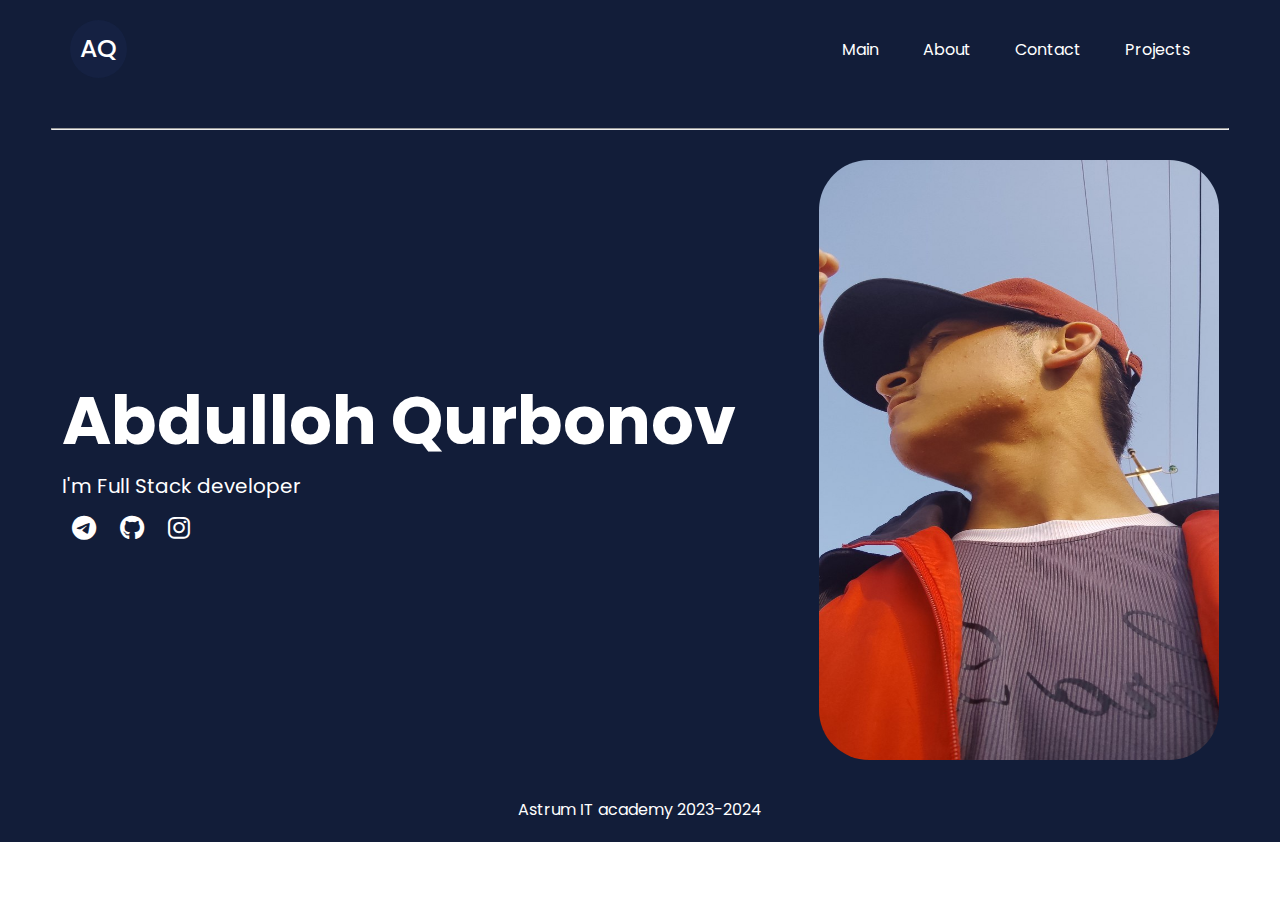
==== index.html @ a71c52dc "Portfolio" ====
<!DOCTYPE html>
<html lang="en">
  <head>
    <meta charset="UTF-8" />
    <meta name="viewport" content="width=device-width, initial-scale=1.0" />
    <link rel="stylesheet" href="./css/style.css" />
    <link
      rel="stylesheet"
      href="https://cdnjs.cloudflare.com/ajax/libs/font-awesome/6.5.2/css/all.min.css"
    />
    <link rel="stylesheet" href="./css/header.css" />
    <script src="./index.js" defer></script>
    <title>Document</title>
  </head>
  <body>
    <div class="content">
      <header>
        <div class="logo">AQ</div>
        <div class="nav-items-block">
          <a href="/">Main</a>
          <a href="./about.html">About</a>
          <a href="./contact.html">Contact</a>
          <a href="./project.html">Projects</a>
        </div>
        <div class="nav-items">
          <a href="/">Main</a>
          <a href="./about.html">About</a>
          <a href="./contact.html">Contact</a>
          <a href="./project.html">Projects</a>
        </div>
      </header>
      <hr />
      <main>
        <div class="main-content">
          <h1>Abdulloh Qurbonov</h1>
          <p>I'm Full Stack developer</p>
          <div class="icons">
            <a href="https://t.me/a_qurbobov1"
              ><i class="fa-brands fa-telegram"></i
            ></a>
            <a href="https://github.com/Abdulloh20080825"
              ><i class="fa-brands fa-github"></i
            ></a>
            <a href="https://www.instagram.com/a_qurbonov_/"
              ><i class="fa-brands fa-instagram"></i
            ></a>
          </div>
        </div>
        <div class="img">
          <img src="./img/photo_2024-07-11_11-05-32.jpg" alt="Me img" />
        </div>
      </main>
      <footer class="footer-content">
        <p>Astrum IT academy 2023-2024</p>
      </footer>
    </div>
  </body>
</html>
---- css/style.css ----
@import url("https://fonts.googleapis.com/css2?family=Poppins:ital,wght@0,100;0,200;0,300;0,400;0,500;0,600;0,700;0,800;0,900;1,100;1,200;1,300;1,400;1,500;1,600;1,700;1,800;1,900&display=swap");

* {
  margin: 0;
  padding: 0;
  box-sizing: border-box;
  font-family: "Poppins", sans-serif;
}

.content main {
  display: flex;
  justify-content: space-around;
  align-items: center;
  color: #fff;
}

.content main .main-content h1 {
  font-size: 67px;
}
.nav-items-block {
  display: none;
}

.content main .main-content p {
  font-size: 20px;
}

.content main .main-content .icons i {
  font-size: 25px;
  margin: 15px 10px;
  color: #fff;
}

.content main img {
  border-radius: 50px;
  background-position: inherit;
  background-size: cover;
  height: 600px;
  width: 400px;
}

.content footer p {
  color: #fff;
  text-align: center;
  margin-top: 30px;
}

/* RESPONSE */

@media only screen and (max-width: 1100px) {
  .content main {
    flex-direction: column;
    padding: 30px 0;
    text-align: center;
  }

  .content main .main-content h1 {
    font-size: 55px;
  }

  .content main .img img {
    height: 450px;
    width: 300px;
    margin-top: 30px;
  }
}
@media (max-width: 768px) {
  header {
    flex-direction: column;
    gap: 10px;
    align-items: center;
  }
  .nav-items {
    display: none;
  }
  .nav-items-block {
    display: block;
  }
  .nav-items-block a {
    color: #fff;
    text-decoration: none;
    margin: 0 10px;
  }
  .main-content {
    text-align: center;
  }
  .icons {
    justify-content: center;
  }
  .img {
    order: -1;
    margin-bottom: 20px;
  }
}

@media only screen and (max-width: 480px) {
  .content main .main-content h1 {
    font-size: 35px;
  }

  .nav-items-block {
    margin-top: 10px;
  }
  .nav-items-block a {
    color: #fff;
    text-decoration: none;
    margin: 10px 10px;
    font-size: 10px;
  }

  .content main .main-content p {
    font-size: 16px;
  }

  .content main .img img {
    height: 280px;
    width: 200px;
  }
}

@media only screen and (max-width: 360px) {
  .nav-items-block a {
    color: #fff;
    text-decoration: none;
    margin: 10px 10px;
    font-size: 8px;
  }
}


@media only screen and (max-width: 330px) {
  .nav-items-block a {
    color: #fff;
    text-decoration: none;
    margin: 10px 10px;
    font-size: 5px;
  }
}
---- css/header.css ----
.content {
  background-color: rgba(18, 29, 57, 1);
  padding: 0 20px 20px;
  overflow: hidden;
}

.content header {
  display: flex;
  justify-content: space-between;
  align-items: center;
  padding: 20px 50px;
}

.content header div:nth-child(1) {
  display: flex;
  justify-content: center;
  align-items: center;
  color: #fff;
  font-size: 25px;
  font-weight: 500;
  padding: 10px;

  border-radius: 50%;
  cursor: pointer;
  background-color: rgba(23, 38, 76, 0.5);
}

.content header .nav-items a {
  margin: 0 20px;
  color: #fff;
  text-decoration: none;
}

hr {
  margin: 30px auto;
  width: 95%;
}
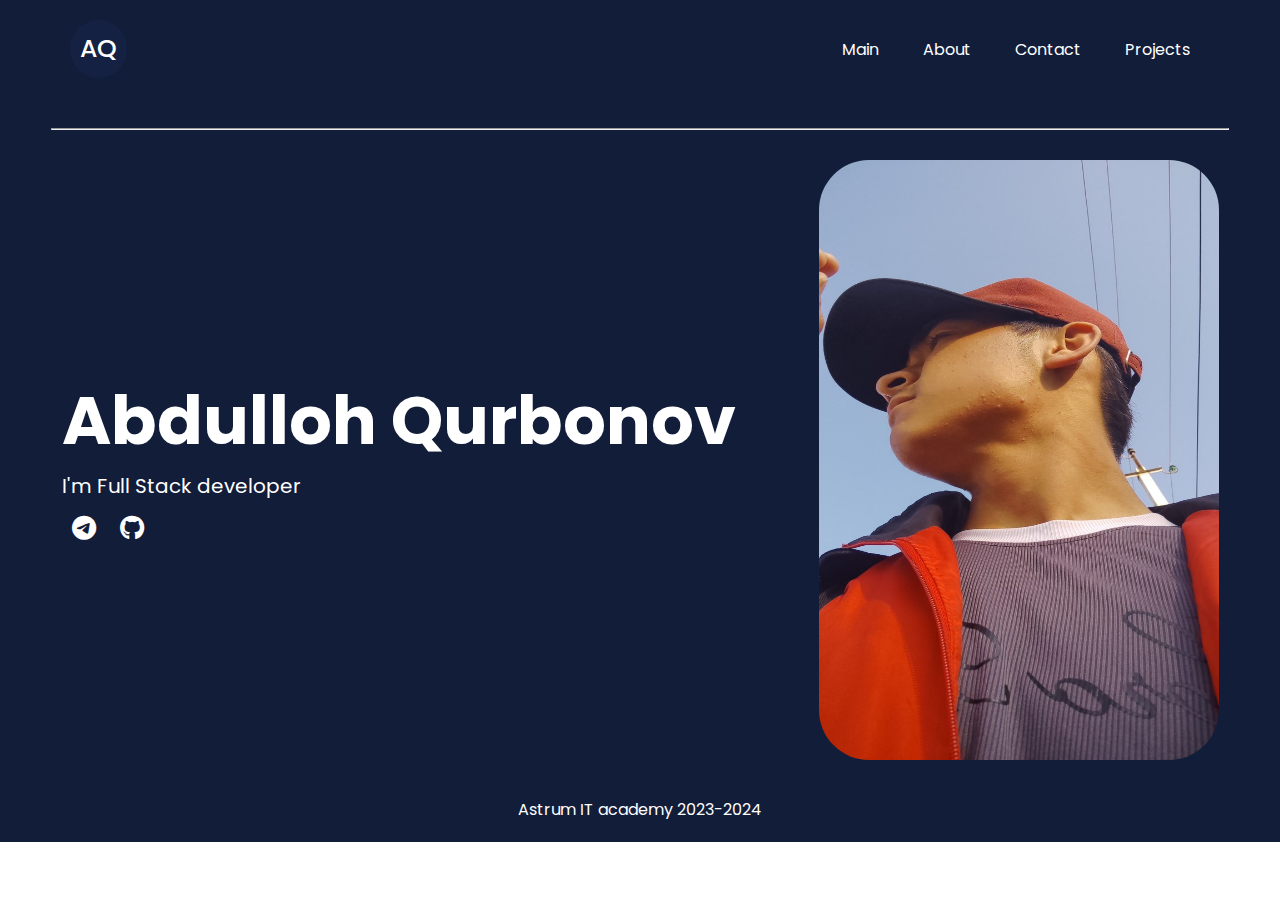
==== commit 311f0275: "Fix bug" ====
--- a/index.html
+++ b/index.html
@@ -41,9 +41,6 @@
             <a href="https://github.com/Abdulloh20080825"
               ><i class="fa-brands fa-github"></i
             ></a>
-            <a href="https://www.instagram.com/a_qurbonov_/"
-              ><i class="fa-brands fa-instagram"></i
-            ></a>
           </div>
         </div>
         <div class="img">
